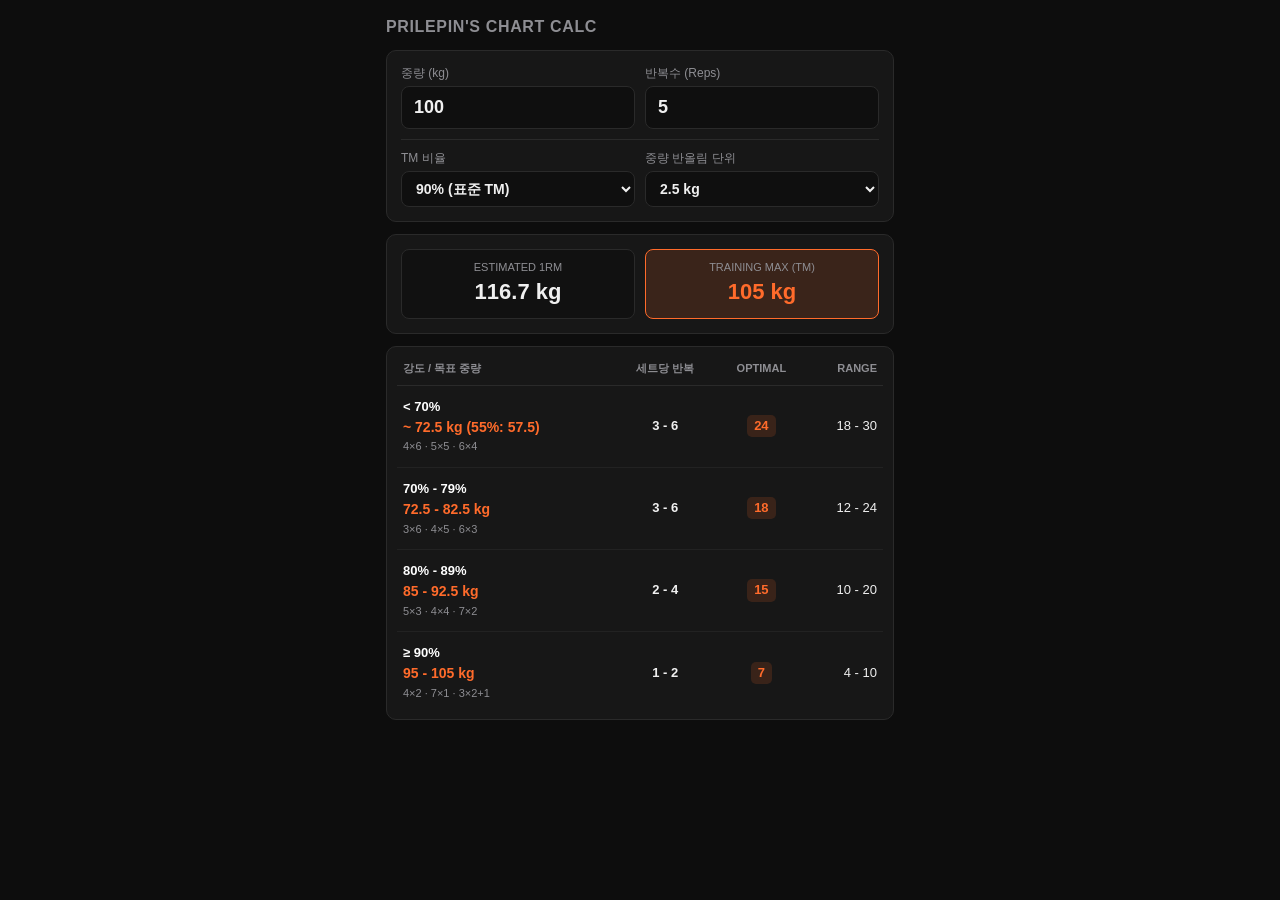
==== prilepin/index.html @ 890e85fe "Add Prilepin chart calculator page Co-Authored-By: Claude Opus 5.5 <noreply@anthropic.com> Claude-Se" ====
<!DOCTYPE html>
<html lang="ko">
<head>
  <meta charset="UTF-8" />
  <meta name="viewport" content="width=device-width, initial-scale=1.0, maximum-scale=1.0, user-scalable=no" />
  <meta name="apple-mobile-web-app-capable" content="yes" />
  <meta name="mobile-web-app-capable" content="yes" />
  <meta name="apple-mobile-web-app-status-bar-style" content="black" />
  <meta name="apple-mobile-web-app-title" content="Prilepin" />
  <meta name="theme-color" content="#0d0d0d" />
  <link rel="apple-touch-icon" href="../icons/apple-touch-icon.png" />
  <title>Prilepin Calculator</title>
  <style>
    :root {
      --bg: #0d0d0d;
      --surface: #171717;
      --border: #2a2a2a;
      --text: #f0f0f0;
      --muted: #8e8e93;
      --accent: #ff6b2b;
      --accent-dim: rgba(255, 107, 43, 0.15);
    }
    * {
      box-sizing: border-box;
      margin: 0;
      padding: 0;
      -webkit-tap-highlight-color: transparent;
    }
    body {
      background: var(--bg);
      color: var(--text);
      font-family: -apple-system, BlinkMacSystemFont, "SF Pro Text", "Pretendard", sans-serif;
      padding: 16px;
      line-height: 1.4;
      max-width: 540px;
      margin: 0 auto;
    }
    h1 {
      font-size: 16px;
      font-weight: 700;
      letter-spacing: 0.04em;
      color: var(--muted);
      margin-bottom: 12px;
      text-transform: uppercase;
    }
    .card {
      background: var(--surface);
      border: 1px solid var(--border);
      border-radius: 10px;
      padding: 14px;
      margin-bottom: 12px;
    }
    .grid-2 {
      display: grid;
      grid-template-columns: 1fr 1fr;
      gap: 10px;
    }
    .field label {
      display: block;
      font-size: 12px;
      color: var(--muted);
      margin-bottom: 4px;
    }
    input, select {
      width: 100%;
      background: #0f0f0f;
      border: 1px solid var(--border);
      border-radius: 8px;
      color: var(--text);
      font-size: 18px;
      font-weight: 600;
      padding: 10px 12px;
      outline: none;
    }
    input:focus, select:focus {
      border-color: var(--accent);
    }
    .settings-row {
      margin-top: 10px;
      padding-top: 10px;
      border-top: 1px solid var(--border);
    }
    .settings-row select {
      font-size: 14px;
      padding: 8px 10px;
    }
    .result-bar {
      display: grid;
      grid-template-columns: 1fr 1fr;
      gap: 10px;
      text-align: center;
    }
    .stat-box {
      background: #111;
      border: 1px solid var(--border);
      border-radius: 8px;
      padding: 10px;
    }
    .stat-box.highlight {
      border-color: var(--accent);
      background: var(--accent-dim);
    }
    .stat-label {
      font-size: 11px;
      color: var(--muted);
      text-transform: uppercase;
    }
    .stat-val {
      font-size: 22px;
      font-weight: 800;
      margin-top: 2px;
      font-variant-numeric: tabular-nums;
    }
    .stat-box.highlight .stat-val {
      color: var(--accent);
    }
    table {
      width: 100%;
      border-collapse: collapse;
      font-size: 13px;
      font-variant-numeric: tabular-nums;
    }
    th {
      text-align: left;
      font-size: 11px;
      color: var(--muted);
      font-weight: 600;
      padding: 8px 6px;
      border-bottom: 1px solid var(--border);
      text-transform: uppercase;
    }
    td {
      padding: 12px 6px;
      border-bottom: 1px solid #222;
      vertical-align: middle;
    }
    tr:last-child td {
      border-bottom: none;
    }
    .zone-pct {
      font-weight: 700;
      font-size: 13px;
      color: #fff;
    }
    .zone-weight {
      font-size: 14px;
      font-weight: 700;
      color: var(--accent);
      margin-top: 2px;
    }
    .sets-example {
      font-size: 11px;
      color: var(--muted);
      margin-top: 2px;
    }
    .opt-badge {
      display: inline-block;
      background: var(--accent-dim);
      color: var(--accent);
      font-weight: 800;
      padding: 2px 7px;
      border-radius: 5px;
      font-size: 13px;
    }
    .num-right {
      text-align: right;
    }
    .num-center {
      text-align: center;
    }
  </style>
</head>
<body>

  <h1>Prilepin's Chart Calc</h1>

  <div class="card">
    <div class="grid-2">
      <div class="field">
        <label for="weight">중량 (kg)</label>
        <input type="number" id="weight" inputmode="decimal" step="0.5" placeholder="100" value="100" />
      </div>
      <div class="field">
        <label for="reps">반복수 (Reps)</label>
        <input type="number" id="reps" inputmode="numeric" min="1" max="30" placeholder="5" value="5" />
      </div>
    </div>

    <div class="grid-2 settings-row">
      <div class="field">
        <label for="tmRatio">TM 비율</label>
        <select id="tmRatio">
          <option value="1.00">100% (e1RM 직결)</option>
          <option value="0.90" selected>90% (표준 TM)</option>
          <option value="0.85">85% (보수적 TM)</option>
        </select>
      </div>
      <div class="field">
        <label for="step">중량 반올림 단위</label>
        <select id="step">
          <option value="2.5" selected>2.5 kg</option>
          <option value="1.25">1.25 kg</option>
          <option value="1">1.0 kg</option>
          <option value="0.5">0.5 kg</option>
        </select>
      </div>
    </div>
  </div>

  <div class="card">
    <div class="result-bar">
      <div class="stat-box">
        <div class="stat-label">Estimated 1RM</div>
        <div class="stat-val" id="e1rmVal">-</div>
      </div>
      <div class="stat-box highlight">
        <div class="stat-label">Training Max (TM)</div>
        <div class="stat-val" id="tmVal">-</div>
      </div>
    </div>
  </div>

  <div class="card" style="padding: 6px 10px;">
    <table>
      <thead>
        <tr>
          <th>강도 / 목표 중량</th>
          <th class="num-center">세트당 반복</th>
          <th class="num-center">Optimal</th>
          <th class="num-right">Range</th>
        </tr>
      </thead>
      <tbody id="chartBody"></tbody>
    </table>
  </div>

  <script>
    const ZONES = [
      {
        label: "< 70%",
        minPct: 0.55,
        maxPct: 0.69,
        repsPerSet: "3 - 6",
        example: "4×6 · 5×5 · 6×4",
        optimal: 24,
        range: "18 - 30"
      },
      {
        label: "70% - 79%",
        minPct: 0.70,
        maxPct: 0.79,
        repsPerSet: "3 - 6",
        example: "3×6 · 4×5 · 6×3",
        optimal: 18,
        range: "12 - 24"
      },
      {
        label: "80% - 89%",
        minPct: 0.80,
        maxPct: 0.89,
        repsPerSet: "2 - 4",
        example: "5×3 · 4×4 · 7×2",
        optimal: 15,
        range: "10 - 20"
      },
      {
        label: "≥ 90%",
        minPct: 0.90,
        maxPct: 1.00,
        repsPerSet: "1 - 2",
        example: "4×2 · 7×1 · 3×2+1",
        optimal: 7,
        range: "4 - 10"
      }
    ];

    const weightEl = document.getElementById("weight");
    const repsEl = document.getElementById("reps");
    const tmRatioEl = document.getElementById("tmRatio");
    const stepEl = document.getElementById("step");
    const e1rmValEl = document.getElementById("e1rmVal");
    const tmValEl = document.getElementById("tmVal");
    const chartBodyEl = document.getElementById("chartBody");

    function roundToStep(val, step) {
      const rounded = Math.round(val / step) * step;
      return Number.isInteger(rounded) ? rounded.toString() : rounded.toFixed(2).replace(/\.?0+$/, "");
    }

    function calculate() {
      const w = parseFloat(weightEl.value);
      const r = parseInt(repsEl.value, 10);
      const ratio = parseFloat(tmRatioEl.value);
      const step = parseFloat(stepEl.value);

      try {
        localStorage.setItem("prilepin_state", JSON.stringify({
          weight: weightEl.value,
          reps: repsEl.value,
          tmRatio: tmRatioEl.value,
          step: stepEl.value
        }));
      } catch (e) {}

      if (!w || w <= 0 || !r || r < 1) {
        e1rmValEl.textContent = "-";
        tmValEl.textContent = "-";
        chartBodyEl.innerHTML = "";
        return;
      }

      // Epley formula (1 rep = exact weight)
      const e1rm = r === 1 ? w : w * (1 + r / 30);
      const tm = e1rm * ratio;

      e1rmValEl.textContent = `${e1rm.toFixed(1)} kg`;
      tmValEl.textContent = `${roundToStep(tm, step)} kg`;

      chartBodyEl.innerHTML = ZONES.map(z => {
        const lowW = roundToStep(tm * z.minPct, step);
        const highW = roundToStep(tm * z.maxPct, step);
        const weightText = z.minPct === 0.55
          ? `~ ${highW} kg (55%: ${lowW})`
          : `${lowW} - ${highW} kg`;

        return `
          <tr>
            <td>
              <div class="zone-pct">${z.label}</div>
              <div class="zone-weight">${weightText}</div>
              <div class="sets-example">${z.example}</div>
            </td>
            <td class="num-center"><strong>${z.repsPerSet}</strong></td>
            <td class="num-center"><span class="opt-badge">${z.optimal}</span></td>
            <td class="num-right">${z.range}</td>
          </tr>
        `;
      }).join("");
    }

    function loadState() {
      try {
        const saved = JSON.parse(localStorage.getItem("prilepin_state"));
        if (saved) {
          if (saved.weight) weightEl.value = saved.weight;
          if (saved.reps) repsEl.value = saved.reps;
          if (saved.tmRatio) tmRatioEl.value = saved.tmRatio;
          if (saved.step) stepEl.value = saved.step;
        }
      } catch (e) {}
    }

    [weightEl, repsEl, tmRatioEl, stepEl].forEach(el => {
      el.addEventListener("input", calculate);
      el.addEventListener("change", calculate);
    });

    loadState();
    calculate();
  </script>
</body>
</html>
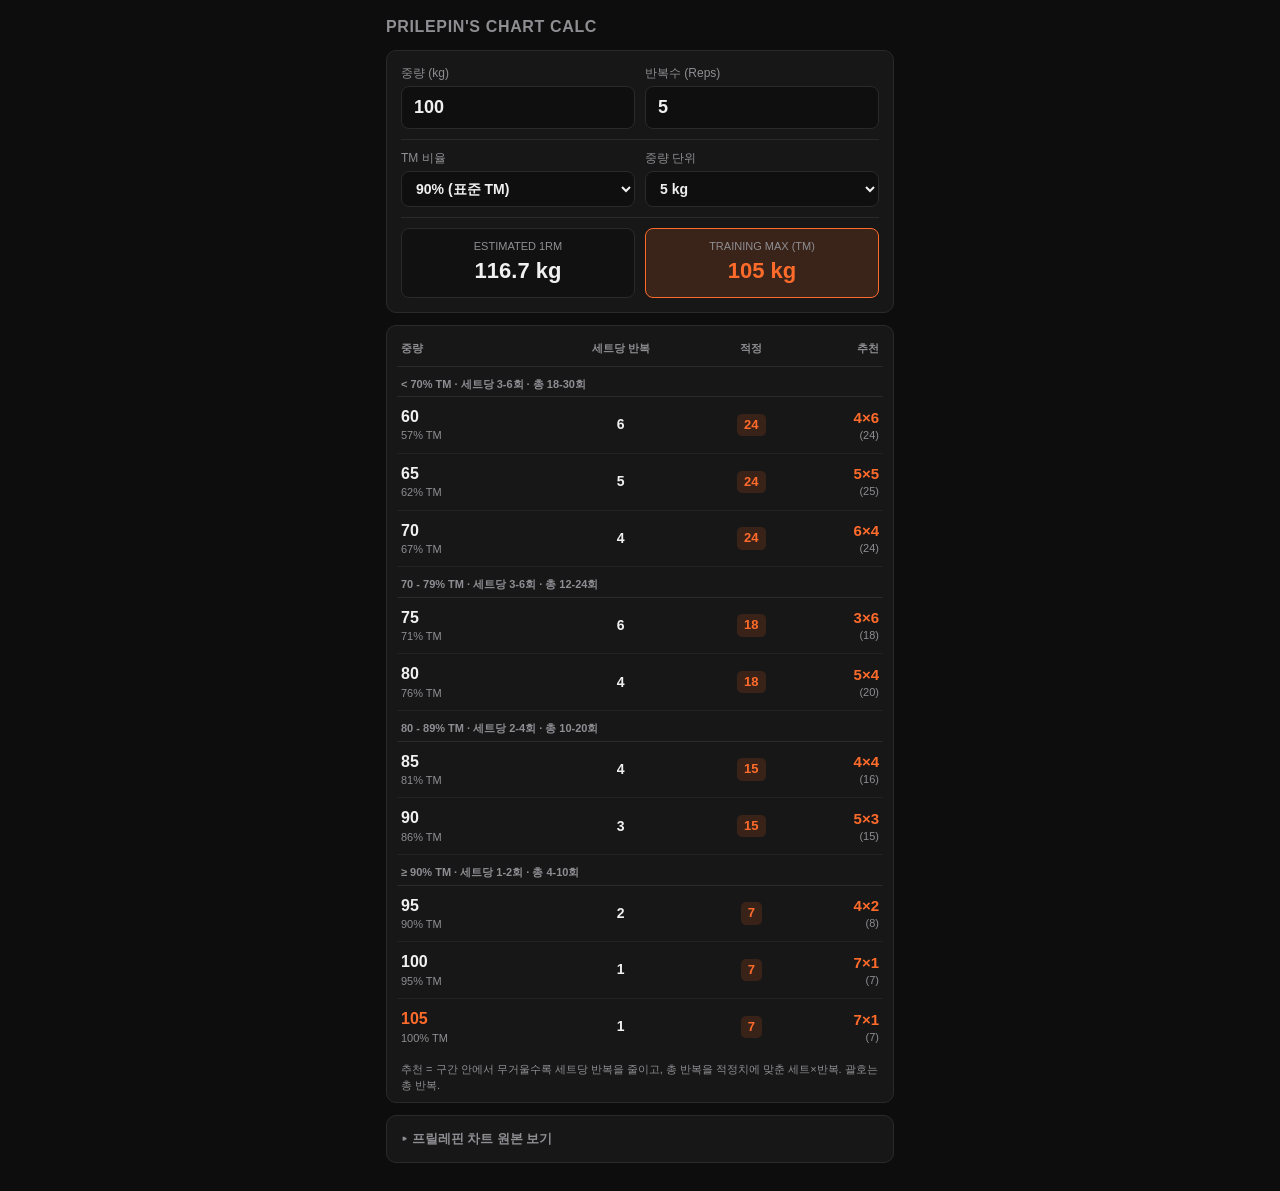
==== commit 9ebfb8ae: "Prilepin: practical weight-by-weight plan table, collapsible original chart Co-Authored-By: Claude O" ====
--- a/prilepin/index.html
+++ b/prilepin/index.html
@@ -162,6 +162,25 @@
       border-radius: 5px;
       font-size: 13px;
     }
+    .plan th, .plan td { padding: 9px 4px; }
+    .plan td { font-size: 14px; }
+    .plan .w { font-weight: 800; font-size: 16px; }
+    .plan .pct { font-size: 11px; color: var(--muted); }
+    .plan .scheme { font-weight: 800; color: var(--accent); font-size: 15px; white-space: nowrap; }
+    .plan .tot { font-size: 11px; color: var(--muted); }
+    .plan tr.zone-head td {
+      padding: 10px 4px 4px; font-size: 11px; font-weight: 700; color: var(--muted);
+      border-bottom: 1px solid var(--border); text-transform: none;
+    }
+    .plan tr.tm-row .w { color: var(--accent); }
+    details summary {
+      list-style: none; cursor: pointer; font-size: 13px; font-weight: 600;
+      color: var(--muted); padding: 8px 4px;
+    }
+    details summary::-webkit-details-marker { display: none; }
+    details summary::before { content: "▸ "; }
+    details[open] summary::before { content: "▾ "; }
+    .note { font-size: 11px; color: var(--muted); padding: 6px 4px 2px; line-height: 1.5; }
     .num-right {
       text-align: right;
     }
@@ -191,24 +210,21 @@
         <label for="tmRatio">TM 비율</label>
         <select id="tmRatio">
           <option value="1.00">100% (e1RM 직결)</option>
+          <option value="0.95">95%</option>
           <option value="0.90" selected>90% (표준 TM)</option>
           <option value="0.85">85% (보수적 TM)</option>
         </select>
       </div>
       <div class="field">
-        <label for="step">중량 반올림 단위</label>
+        <label for="step">중량 단위</label>
         <select id="step">
-          <option value="2.5" selected>2.5 kg</option>
-          <option value="1.25">1.25 kg</option>
-          <option value="1">1.0 kg</option>
-          <option value="0.5">0.5 kg</option>
+          <option value="5" selected>5 kg</option>
+          <option value="2.5">2.5 kg</option>
         </select>
       </div>
     </div>
-  </div>
-
-  <div class="card">
-    <div class="result-bar">
+
+    <div class="result-bar settings-row">
       <div class="stat-box">
         <div class="stat-label">Estimated 1RM</div>
         <div class="stat-val" id="e1rmVal">-</div>
@@ -221,6 +237,22 @@
   </div>
 
   <div class="card" style="padding: 6px 10px;">
+    <table class="plan">
+      <thead>
+        <tr>
+          <th>중량</th>
+          <th class="num-center">세트당 반복</th>
+          <th class="num-center">적정</th>
+          <th class="num-right">추천</th>
+        </tr>
+      </thead>
+      <tbody id="planBody"></tbody>
+    </table>
+    <div class="note">추천 = 구간 안에서 무거울수록 세트당 반복을 줄이고, 총 반복을 적정치에 맞춘 세트×반복. 괄호는 총 반복.</div>
+  </div>
+
+  <details class="card" style="padding: 6px 10px;">
+    <summary>프릴레핀 차트 원본 보기</summary>
     <table>
       <thead>
         <tr>
@@ -232,7 +264,7 @@
       </thead>
       <tbody id="chartBody"></tbody>
     </table>
-  </div>
+  </details>
 
   <script>
     const ZONES = [
@@ -274,6 +306,50 @@
       }
     ];
 
+    // 실제 계산용: 구간 경계, 세트당 반복 최소/최대, 적정, 범위
+    const PLAN_ZONES = [
+      { lo: 0.55, hi: 0.70, rMin: 3, rMax: 6, recMin: 4, opt: 24, min: 18, max: 30, name: "< 70%" },
+      { lo: 0.70, hi: 0.80, rMin: 3, rMax: 6, opt: 18, min: 12, max: 24, name: "70 - 79%" },
+      { lo: 0.80, hi: 0.90, rMin: 2, rMax: 4, opt: 15, min: 10, max: 20, name: "80 - 89%" },
+      { lo: 0.90, hi: 1.0001, rMin: 1, rMax: 2, opt: 7, min: 4, max: 10, name: "≥ 90%" }
+    ];
+
+    function schemeFor(z, pct) {
+      const pos = Math.min(1, Math.max(0, (pct - z.lo) / (Math.min(z.hi, 1) - z.lo)));
+      const lo = z.recMin || z.rMin;
+      const reps = Math.round(z.rMax - pos * (z.rMax - lo));
+      let sets = Math.max(1, Math.round(z.opt / reps));
+      if (sets * reps > z.max) sets--;
+      if (sets * reps < z.min) sets++;
+      return { sets, reps, total: sets * reps };
+    }
+
+    function renderPlan(tm, step, ratio) {
+      const pctLabel = ratio === 1 ? "1RM" : "TM";
+      const start = Math.ceil((tm * 0.55) / step) * step;
+      const rows = [];
+      let lastZone = null;
+      for (let w = start; w <= tm + 1e-9; w += step) {
+        const pct = w / tm;
+        const z = PLAN_ZONES.find(z => pct >= z.lo && pct < z.hi);
+        if (!z) continue;
+        if (z !== lastZone) {
+          rows.push(`<tr class="zone-head"><td colspan="4">${z.name} ${pctLabel} · 세트당 ${z.rMin}-${z.rMax}회 · 총 ${z.min}-${z.max}회</td></tr>`);
+          lastZone = z;
+        }
+        const s = schemeFor(z, pct);
+        const wText = Number.isInteger(w) ? w : w.toFixed(1);
+        rows.push(`
+          <tr class="${Math.abs(w - tm) < 1e-9 ? "tm-row" : ""}">
+            <td><div class="w">${wText}</div><div class="pct">${Math.round(pct * 100)}% ${pctLabel}</div></td>
+            <td class="num-center"><strong>${s.reps}</strong></td>
+            <td class="num-center"><span class="opt-badge">${z.opt}</span></td>
+            <td class="num-right"><div class="scheme">${s.sets}×${s.reps}</div><div class="tot">(${s.total})</div></td>
+          </tr>`);
+      }
+      planBodyEl.innerHTML = rows.join("");
+    }
+
     const weightEl = document.getElementById("weight");
     const repsEl = document.getElementById("reps");
     const tmRatioEl = document.getElementById("tmRatio");
@@ -281,6 +357,7 @@
     const e1rmValEl = document.getElementById("e1rmVal");
     const tmValEl = document.getElementById("tmVal");
     const chartBodyEl = document.getElementById("chartBody");
+    const planBodyEl = document.getElementById("planBody");
 
     function roundToStep(val, step) {
       const rounded = Math.round(val / step) * step;
@@ -306,6 +383,7 @@
         e1rmValEl.textContent = "-";
         tmValEl.textContent = "-";
         chartBodyEl.innerHTML = "";
+        planBodyEl.innerHTML = "";
         return;
       }
 
@@ -315,6 +393,7 @@
 
       e1rmValEl.textContent = `${e1rm.toFixed(1)} kg`;
       tmValEl.textContent = `${roundToStep(tm, step)} kg`;
+      renderPlan(parseFloat(roundToStep(tm, step)), step, ratio);
 
       chartBodyEl.innerHTML = ZONES.map(z => {
         const lowW = roundToStep(tm * z.minPct, step);
@@ -344,8 +423,9 @@
         if (saved) {
           if (saved.weight) weightEl.value = saved.weight;
           if (saved.reps) repsEl.value = saved.reps;
-          if (saved.tmRatio) tmRatioEl.value = saved.tmRatio;
-          if (saved.step) stepEl.value = saved.step;
+          const has = (el, v) => [...el.options].some(o => o.value === v);
+          if (saved.tmRatio && has(tmRatioEl, saved.tmRatio)) tmRatioEl.value = saved.tmRatio;
+          if (saved.step && has(stepEl, saved.step)) stepEl.value = saved.step;
         }
       } catch (e) {}
     }
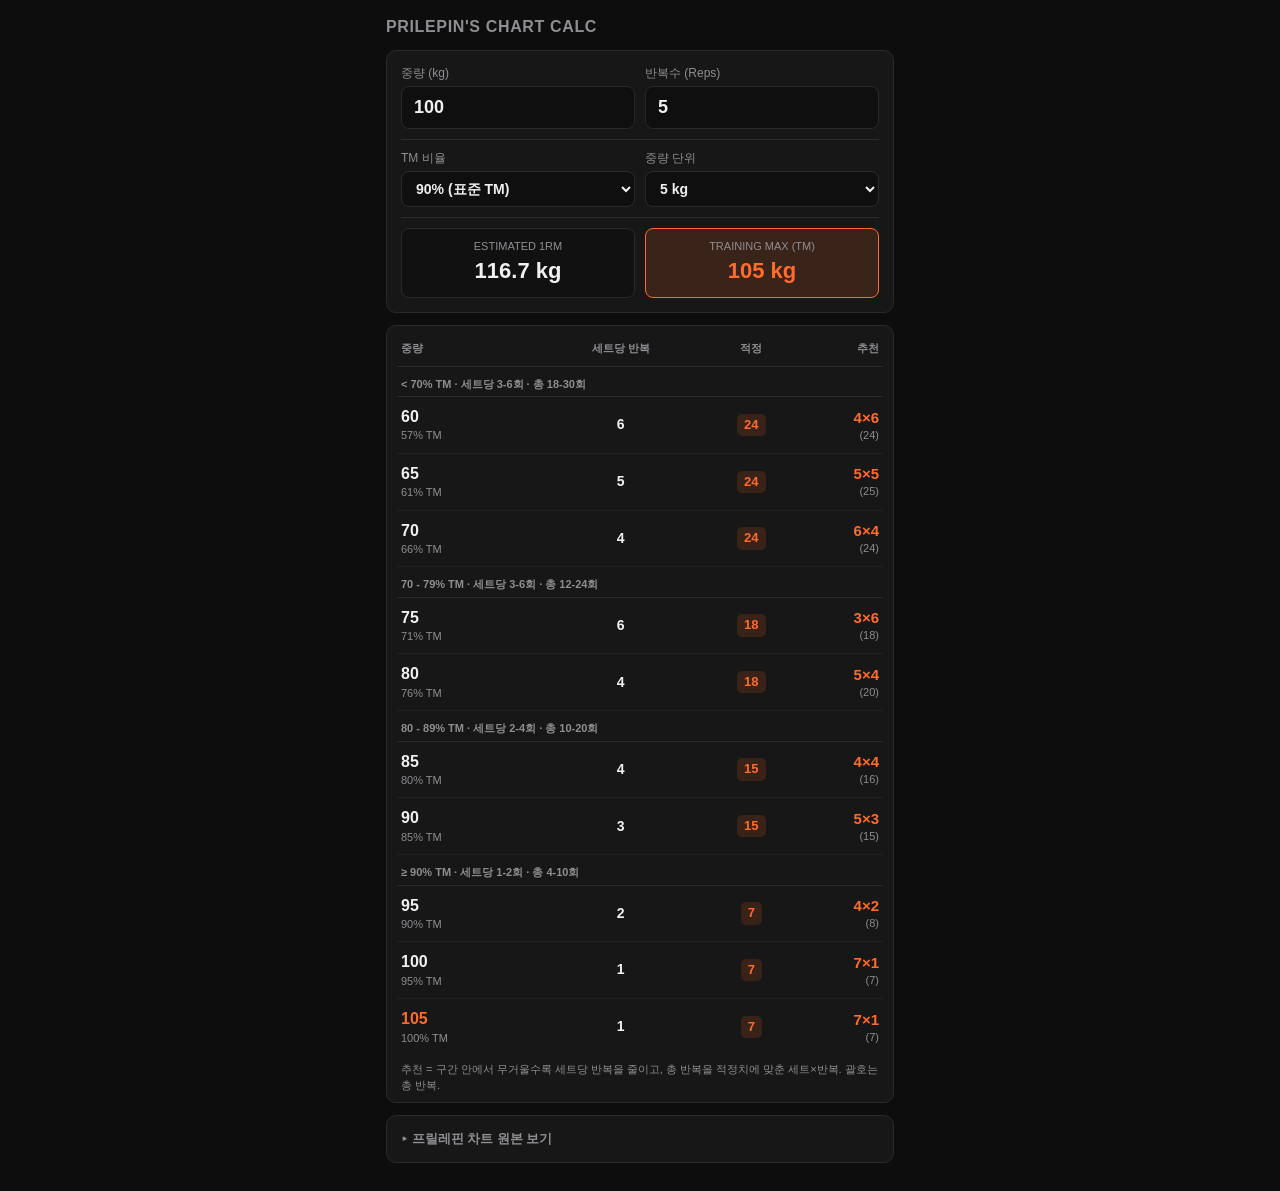
==== commit cb9f29b1: "Prilepin: floor % label so it matches zone Co-Authored-By: Claude Opus 5.5 <noreply@anthropic.com> C" ====
--- a/prilepin/index.html
+++ b/prilepin/index.html
@@ -341,7 +341,7 @@
         const wText = Number.isInteger(w) ? w : w.toFixed(1);
         rows.push(`
           <tr class="${Math.abs(w - tm) < 1e-9 ? "tm-row" : ""}">
-            <td><div class="w">${wText}</div><div class="pct">${Math.round(pct * 100)}% ${pctLabel}</div></td>
+            <td><div class="w">${wText}</div><div class="pct">${Math.floor(pct * 100 + 1e-6)}% ${pctLabel}</div></td>
             <td class="num-center"><strong>${s.reps}</strong></td>
             <td class="num-center"><span class="opt-badge">${z.opt}</span></td>
             <td class="num-right"><div class="scheme">${s.sets}×${s.reps}</div><div class="tot">(${s.total})</div></td>
